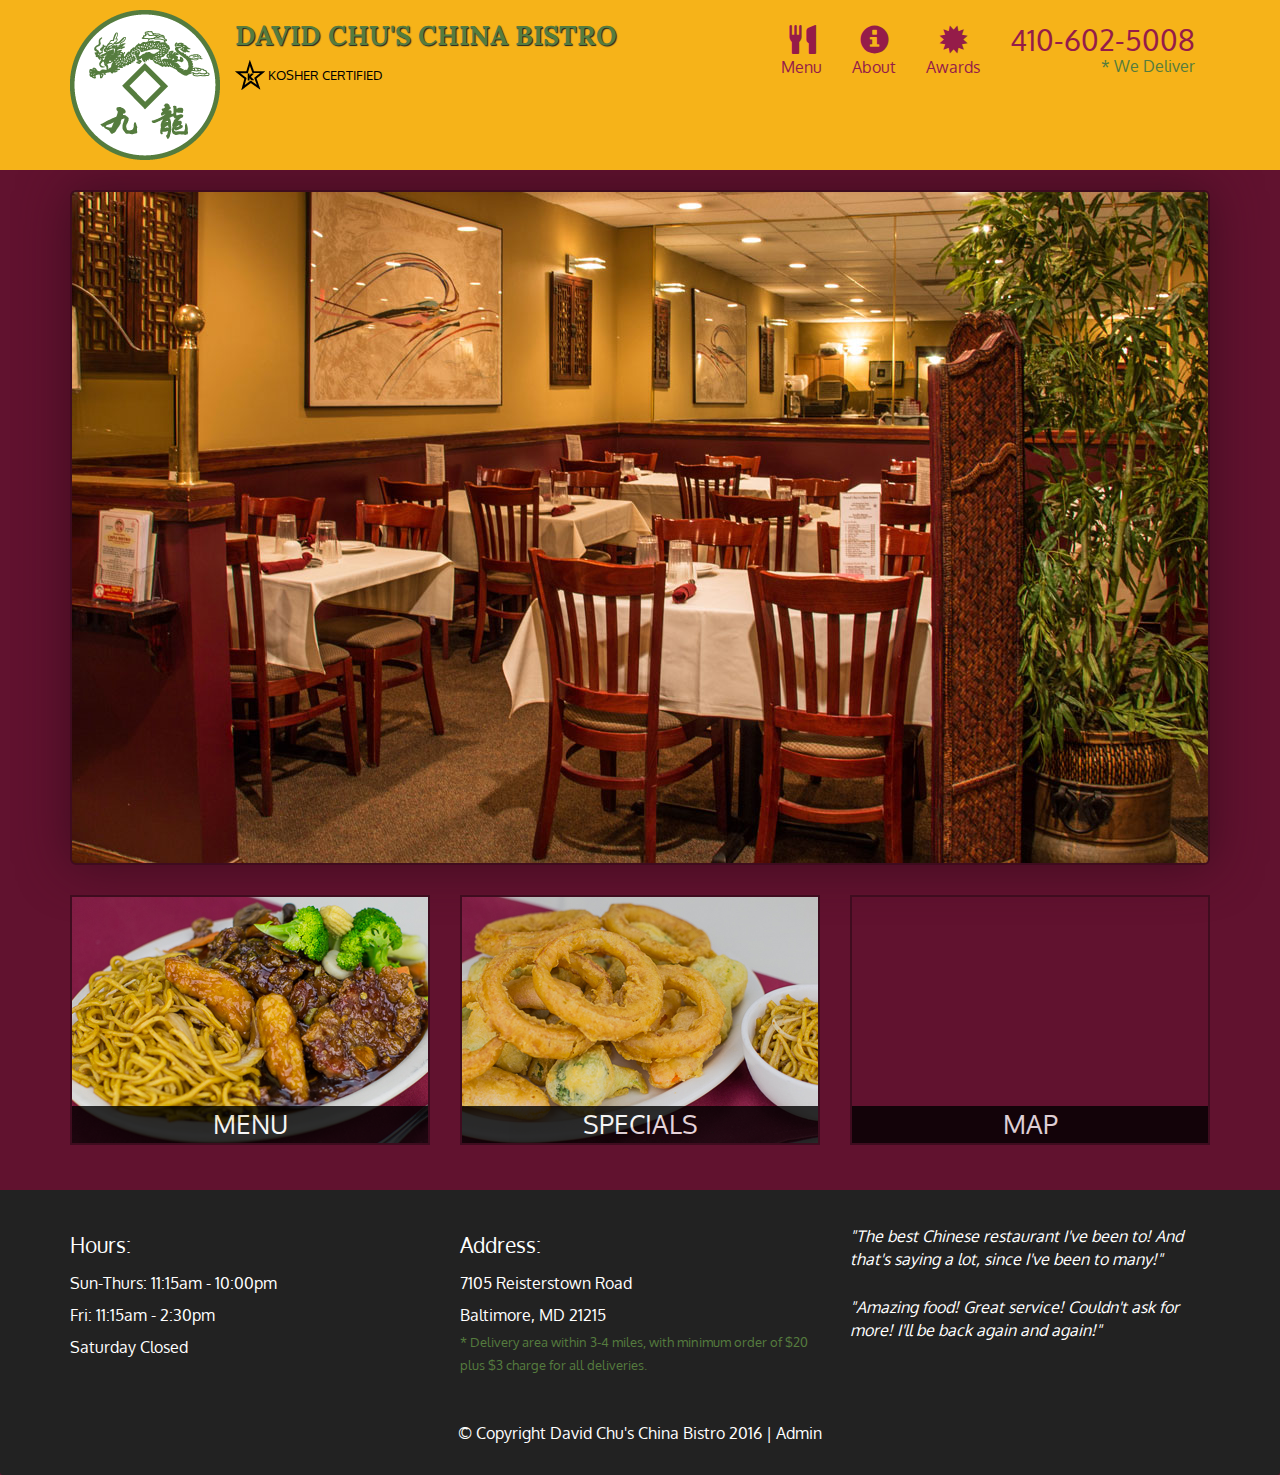
==== index.html @ b107ca37 "1" ====
<!DOCTYPE html>
<html lang="en">
  <head>
    <meta charset="utf-8">
    <meta http-equiv="X-UA-Compatible" content="IE=edge">
    <meta name="viewport" content="width=device-width, initial-scale=1">
    <title>David Chu's China Bistro</title>
    <link href='https://fonts.googleapis.com/css?family=Oxygen:400,300,700' rel='stylesheet' type='text/css'>
    <link href='https://fonts.googleapis.com/css?family=Lora' rel='stylesheet' type='text/css'>
    <link rel="stylesheet" href="css/bootstrap.min.css">
    <link rel="stylesheet" href="css/restaurant.css">
    <link rel="stylesheet" href="css/common.css">
  </head>
  <body ng-app="restaurant" ng-strict-di>

    <!-- Fixed position loading indicator -->
    <loading class="loading-indicator"></loading>

    <header>
      <nav id="header-nav" class="navbar navbar-default">
        <div class="container">
          <div class="navbar-header">
            <a href="index.html" class="pull-left visible-md visible-lg">
              <div id="logo-img" alt="Logo image"></div>
            </a>

            <div class="navbar-brand">
              <a href="index.html"><h1>David Chu's China Bistro</h1></a>
              <p>
              <img src="images/star-k-logo.png" alt="Kosher certification">
              <span>Kosher Certified</span>
              </p>
            </div>

            <button id="navbarToggle" type="button" class="navbar-toggle collapsed" data-toggle="collapse" data-target="#collapsable-nav" aria-expanded="false">
              <span class="sr-only">Toggle navigation</span>
              <span class="icon-bar"></span>
              <span class="icon-bar"></span>
              <span class="icon-bar"></span>
            </button>
          </div>

          <div id="collapsable-nav" class="collapse navbar-collapse">
            <ul id="nav-list" class="nav navbar-nav navbar-right">
              <li id="navHomeButton" class="visible-xs">
                <a href="index.html">
                  <span class="glyphicon glyphicon-home"></span> Home</a>
              </li>
              <li id="navMenuButton" ui-sref-active="active">
                <a ui-sref="public.menu">
                  <span class="glyphicon glyphicon-cutlery"></span><br class="hidden-xs"> Menu</a>
              </li>
              <li>
                <a href="#">
                  <span class="glyphicon glyphicon-info-sign"></span><br class="hidden-xs"> About</a>
              </li>
              <li>
                <a href="#">
                  <span class="glyphicon glyphicon-certificate"></span><br class="hidden-xs"> Awards</a>
              </li>
              <li id="phone" class="hidden-xs">
                <a href="tel:410-602-5008">
                  <span>410-602-5008</span></a><div>* We Deliver</div>
              </li>
            </ul><!-- #nav-list -->
          </div><!-- .collapse .navbar-collapse -->
        </div><!-- .container -->
      </nav><!-- #header-nav -->
    </header>

    <div id="call-btn" class="visible-xs">
      <a class="btn" href="tel:410-602-5008">
        <span class="glyphicon glyphicon-earphone"></span>
        410-602-5008
      </a>
    </div>
    <div id="xs-deliver" class="text-center visible-xs">* We Deliver</div>

    <ui-view>
      <div class="text-center initial-loading">
        <h2>Loading Site...</h2>
      </div>
    </ui-view>

    <footer class="panel-footer">
      <div class="container">
        <div class="row">
          <section id="hours" class="col-sm-4">
            <span>Hours:</span><br>
            Sun-Thurs: 11:15am - 10:00pm<br>
            Fri: 11:15am - 2:30pm<br>
            Saturday Closed
            <hr class="visible-xs">
          </section>
          <section id="address" class="col-sm-4">
            <span>Address:</span><br>
            7105 Reisterstown Road<br>
            Baltimore, MD 21215
            <p>* Delivery area within 3-4 miles, with minimum order of $20 plus $3 charge for all deliveries.</p>
            <hr class="visible-xs">
          </section>
          <section id="testimonials" class="col-sm-4">
            <p>"The best Chinese restaurant I've been to! And that's saying a lot, since I've been to many!"</p>
            <p>"Amazing food! Great service! Couldn't ask for more! I'll be back again and again!"</p>
          </section>
        </div>
        <div class="text-center">
          &copy; Copyright David Chu's China Bistro 2016 |
          <a ui-sref="admin.auth">Admin</a></div>
      </div>
    </footer>

    <!-- Libs -->
    <script src="lib/jquery-2.1.4.min.js"></script>
    <script src="lib/bootstrap.min.js"></script>
    <script src="lib/angular.min.js"></script>
    <script src="lib/angular-ui-router.min.js"></script>

    <!-- Main Restaurant Module -->
    <script src="src/restaurant.module.js"></script>

    <!-- Common Module -->
    <script src="src/common/common.module.js"></script>
    <script src="src/common/loading/loading.component.js"></script>
    <script src="src/common/loading/loading.interceptor.js"></script>
    <script src="src/common/menu.service.js"></script>

    <!-- Public Module -->
    <script src="src/public/public.module.js"></script>
    <script src="src/public/public.routes.js"></script>
    <script src="src/public/menu/menu.controller.js"></script>
    <script src="src/public/menu-category/menu-category.component.js"></script>
    <script src="src/public/menu-items/menu-items.controller.js"></script>
    <script src="src/public/menu-item/menu-item.component.js"></script>

    <!-- ADMIN SITE -->

    <!--Application files -->

  </body>

</html>
---- css/restaurant.css ----
body {
  font-size: 16px;
  color: #fff;
  background-color: #61122f;
  font-family: 'Oxygen', sans-serif;
}

.initial-loading {
  margin-top: 60px;
}

/** HEADER **/
#header-nav {
  background-color: #f6b319;
  border-radius: 0;
  border: 0;
}

#logo-img {
  background: url('../images/restaurant-logo_large.png') no-repeat;
  width: 150px;
  height: 150px;
  margin: 10px 15px 10px 0;
}

.navbar-brand {
  padding-top: 25px;
}
.navbar-brand h1 { /* Restaurant name */
  font-family: 'Lora', serif;
  color: #557c3e;
  font-size: 1.5em;
  text-transform: uppercase;
  font-weight: bold;
  text-shadow: 1px 1px 1px #222;
  margin-top: 0;
  margin-bottom: 0;
  line-height: .75;
}
.navbar-brand a:hover, .navbar-brand a:focus {
  text-decoration: none;
}
.navbar-brand p { /* Kosher cert */
  color: #000;
  text-transform: uppercase;
  font-size: .7em;
  margin-top: 15px;
}
.navbar-brand p span { /* Star-K */
  vertical-align: middle;
}

#nav-list {
  margin-top: 10px;
}
#nav-list a {
  color: #951C49;
  text-align: center;
}
#nav-list a:hover {
  background: #E7E7E7;
}
#nav-list a span {
  font-size: 1.8em;
}

#phone {
  margin-top: 5px;
}
#phone a { /* Phone number */
  text-align: right;
  padding-bottom: 0;
}
#phone div { /* We Deliver */
  color: #557c3e;
  text-align: right;
  padding-right: 15px;
}

.navbar-header button.navbar-toggle, .navbar-header .icon-bar {
  border: 1px solid #61122f;
}
.navbar-header button.navbar-toggle {
  clear: both;
  margin-top: -30px;
}
/* END HEADER */

/* FOOTER */
.panel-footer {
  margin-top: 30px;
  padding-top: 35px;
  padding-bottom: 30px;
  background-color: #222;
  border-top: 0;
}
.panel-footer div.row {
  margin-bottom: 35px;
}
#hours, #address {
  line-height: 2;
}
#hours > span, #address > span {
  font-size: 1.3em;
}
#address p {
  color: #557c3e;
  font-size: .8em;
  line-height: 1.8;
}
#testimonials {
  font-style: italic;
}
#testimonials p:nth-child(2) {
  margin-top: 25px;
}
a[ui-sref="admin.auth"] {
  color: #fff;
}
/* END FOOTER */

/********** Medium devices only **********/
@media (min-width: 992px) and (max-width: 1199px) {
  /* Header */
  #logo-img {
    background: url('../images/restaurant-logo_medium.png') no-repeat;
    width: 100px;
    height: 100px;
    margin: 5px 5px 5px 0;
  }
  /* End Header */
}


/********** Extra small devices only **********/
@media (max-width: 767px) {
  /* Header */
  .navbar-brand {
    padding-top: 10px;
    height: 80px;
  }
  .navbar-brand h1 { /* Restaurant name */
    padding-top: 10px;
    font-size: 5vw; /* 1vw = 1% of viewport width */
  }
  .navbar-brand p { /* Kosher cert */
    font-size: .6em;
    margin-top: 12px;
  }
  .navbar-brand p img { /* Star-K */
    height: 20px;
  }

  #collapsable-nav a { /* Collapsed nav menu text */
    font-size: 1.2em;
  }
  #collapsable-nav a span { /* Collapsed nav menu glyph */
    font-size: 1em;
    margin-right: 5px;
  }

  #call-btn > a {
    font-size: 1.5em;
    display: block;
    margin: 0 20px;
    padding: 10px;
    border: 2px solid #fff;
    background-color: #f6b319;
    color: #951c49;
  }
  #xs-deliver {
    margin-top: 5px;
    font-size: .7em;
    letter-spacing: .1em;
    text-transform: uppercase;
  }
  /* End Header */

  /* Footer */
  .panel-footer section {
    margin-bottom: 30px;
    text-align: center;
  }
  .panel-footer section:nth-child(3) {
    margin-bottom: 0; /* margin already exists on the whole row */
  }
  .panel-footer section hr {
    width: 50%;
  }
  /* End Footer */
}


/********** Super extra small devices Only :-) (e.g., iPhone 4) **********/
@media (max-width: 479px) {
  /* Header */
  .navbar-brand h1 { /* Restaurant name */
    padding-top: 5px;
    font-size: 6vw;
  }
  /* End Header */
}
---- css/common.css ----
.loading-indicator {
    display: block;
    width: 70px;
    position: fixed;
    left: 0;
    right: 0;
    margin: 0 auto;
    top: 40%;
    z-index: 100;
    background-color: #FFF;
}

.loading-indicator img {
    width: 70px;
    background-color: #FFF;
}

.ui-view-placeholder {
    margin-top: 60px;
}
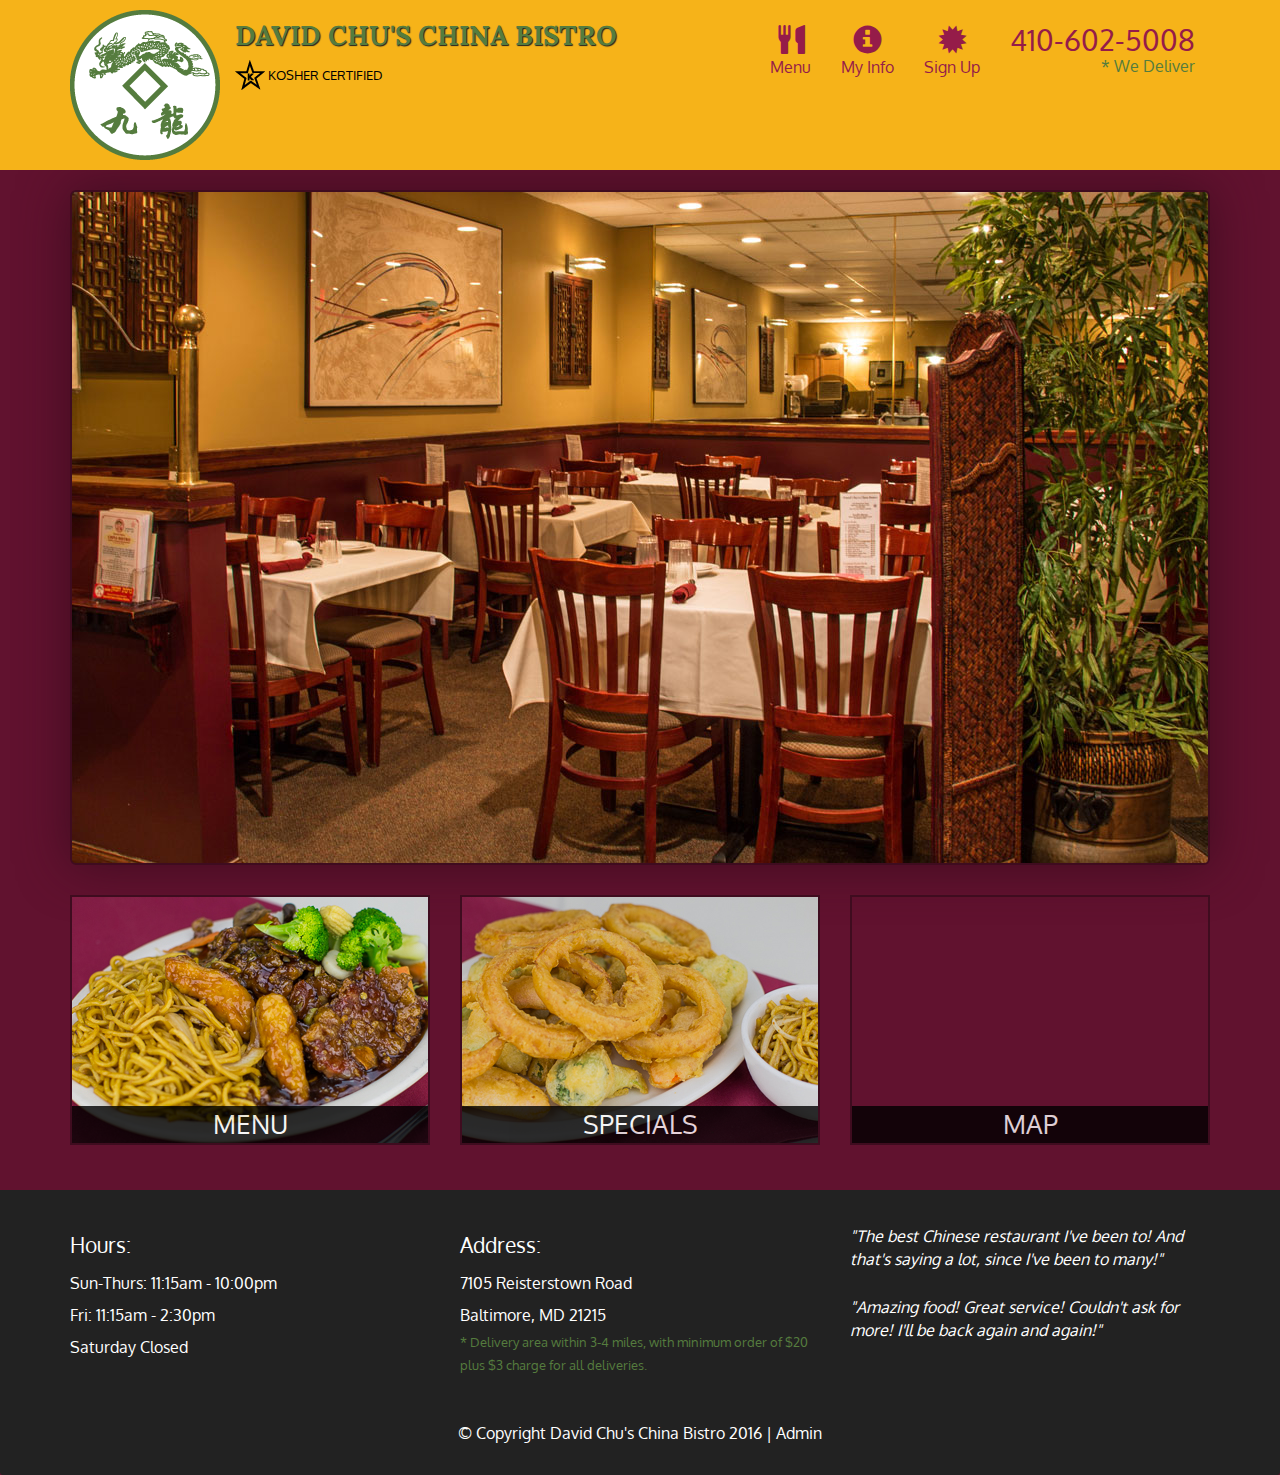
==== commit 28c7fbba: "x" ====
--- a/index.html
+++ b/index.html
@@ -50,13 +50,13 @@
                 <a ui-sref="public.menu">
                   <span class="glyphicon glyphicon-cutlery"></span><br class="hidden-xs"> Menu</a>
               </li>
-              <li>
-                <a href="#">
-                  <span class="glyphicon glyphicon-info-sign"></span><br class="hidden-xs"> About</a>
+              <li id="navMenuButton" ui-sref-active="active">
+                <a ui-sref="public.info">
+                  <span class="glyphicon glyphicon-info-sign"></span><br class="hidden-xs"> My Info</a>
               </li>
-              <li>
-                <a href="#">
-                  <span class="glyphicon glyphicon-certificate"></span><br class="hidden-xs"> Awards</a>
+              <li ui-sref-active="active">
+                <a ui-sref="public.sign-up">
+                  <span class="glyphicon glyphicon-certificate"></span><br class="hidden-xs"> Sign Up</a>
               </li>
               <li id="phone" class="hidden-xs">
                 <a href="tel:410-602-5008">
@@ -124,6 +124,7 @@
     <script src="src/common/loading/loading.component.js"></script>
     <script src="src/common/loading/loading.interceptor.js"></script>
     <script src="src/common/menu.service.js"></script>
+    <script src="src/common/user.service.js"></script>
 
     <!-- Public Module -->
     <script src="src/public/public.module.js"></script>
@@ -132,6 +133,8 @@
     <script src="src/public/menu-category/menu-category.component.js"></script>
     <script src="src/public/menu-items/menu-items.controller.js"></script>
     <script src="src/public/menu-item/menu-item.component.js"></script>
+    <script src="src/public/sign-up/sign-up.controller.js"></script>
+    <script src="src/public/info/info.controller.js"></script>
 
     <!-- ADMIN SITE -->
 
